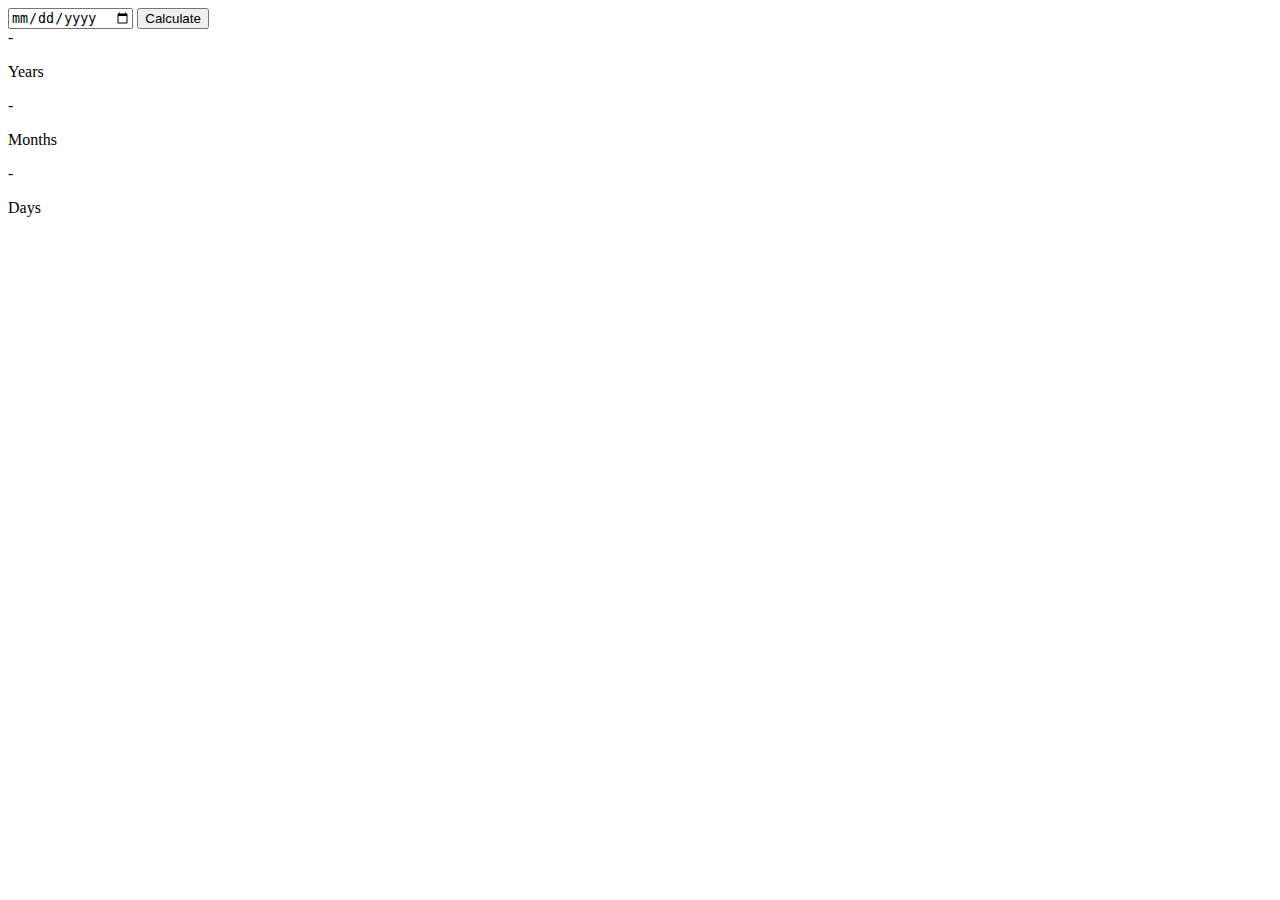
==== Age_calculator/index.html @ d994f3b3 "Age calculator" ====
<!DOCTYPE html>
<html lang="en" >
<head>
  <meta charset="UTF-8">
  <title>CodePen - Age Calculator</title>
  <link rel='stylesheet' href='https://fonts.googleapis.com/css2?family=Montserrat:wght@400;500&amp;display=swap'><link rel="stylesheet" href="./style.css">

</head>
<body>
<!-- partial:index.partial.html -->
<div class="container">
  <div class="input-wrapper">
    <input type="date" id="date-input" />
    <button id="calc-age-btn">Calculate</button>
  </div>
  <div class="output-wrapper">
    <div>
      <span id="years">-</span>
      <p>Years</p>
    </div>
    <div>
      <span id="months">-</span>
      <p>Months</p>
    </div>
    <div>
      <span id="days">-</span>
      <p>Days</p>
    </div>
  </div>
</div>
<!-- partial -->
  <script  src="./script.js"></script>

</body>
</html>
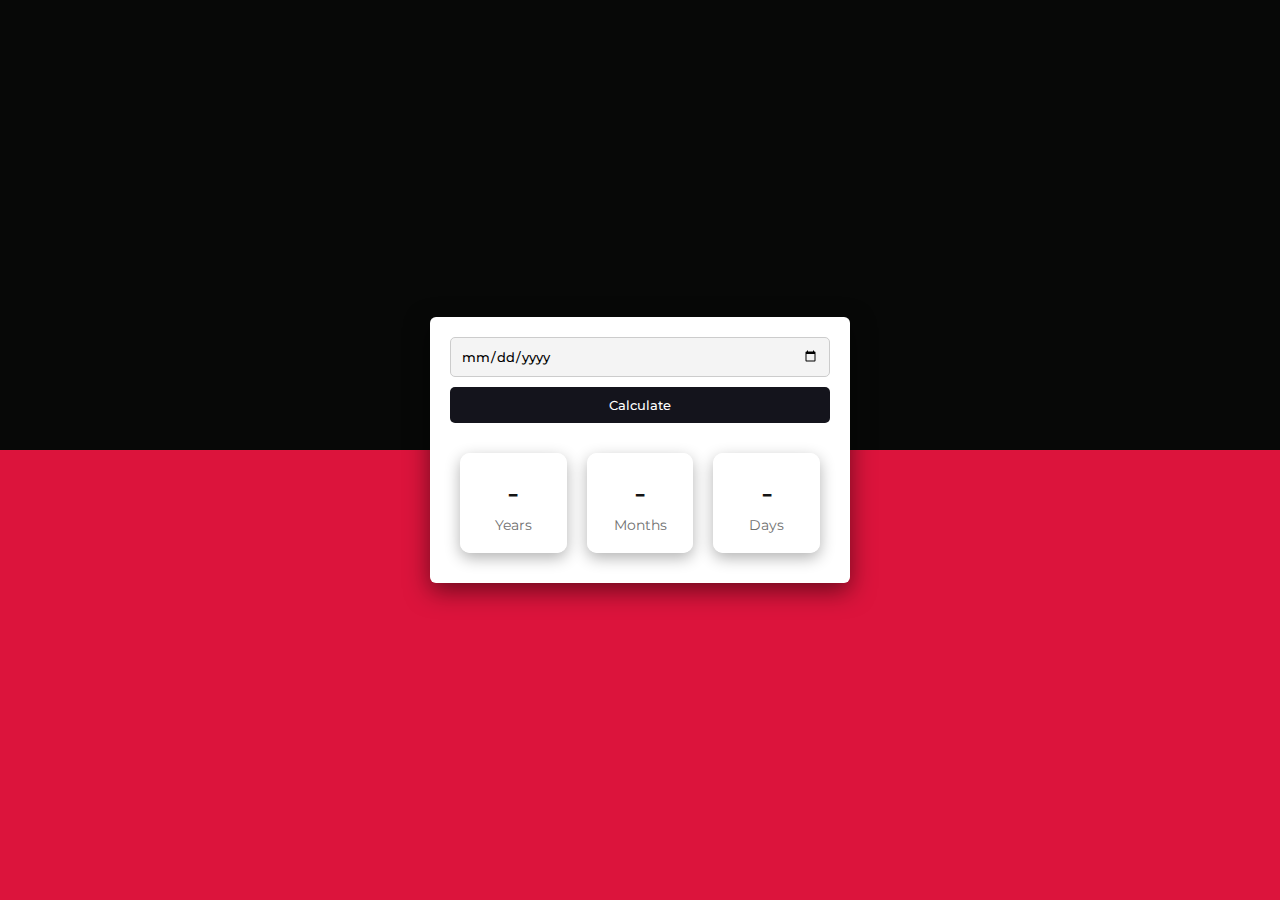
==== commit 00c55d18: "Styles" ====
--- a/Age_calculator/index.html
+++ b/Age_calculator/index.html
@@ -3,7 +3,7 @@
 <head>
   <meta charset="UTF-8">
   <title>CodePen - Age Calculator</title>
-  <link rel='stylesheet' href='https://fonts.googleapis.com/css2?family=Montserrat:wght@400;500&amp;display=swap'><link rel="stylesheet" href="./style.css">
+  <link rel='stylesheet' href='https://fonts.googleapis.com/css2?family=Montserrat:wght@400;500&amp;display=swap'><link rel="stylesheet" href="./styles.css">
 
 </head>
 <body>
--- a/Age_calculator/styles.css
+++ b/Age_calculator/styles.css
@@ -0,0 +1,109 @@
+* {
+    padding: 0;
+    margin: 0;
+    box-sizing: border-box;
+    font-family: "Montserrat", sans-serif;
+  }
+  
+  body {
+    background: linear-gradient(180deg, #070807 50%, #dc143c 50%);
+    display: flex;
+    justify-content: center;
+    align-items: center;
+    min-height: 100vh;
+    margin: 0;
+  }
+  
+  .container {
+    width: 90%;
+    max-width: 420px;
+    text-align: center;
+    padding: 20px;
+    background-color: rgba(255, 255, 255);
+    border-radius: 6px;
+    box-shadow: 0 8px 25px rgba(0, 0, 0, 0.5);
+  }
+  
+  .container * {
+    border: none;
+    outline: none;
+  }
+  
+  .input-wrapper {
+    margin-bottom: 20px;
+    display: grid;
+    gap: 10px;
+  }
+  
+  input[type="date"],
+  input,
+  button {
+    font-weight: 500;
+    border-radius: 5px;
+    padding: 10px;
+    width: 100%;
+    border: 1px solid #ccc;
+    transition: border-color 0.3s;
+  }
+  
+  input[type="date"] {
+    background-color: #f4f4f4;
+  }
+  
+  input:focus,
+  button:focus,
+  input[type="date"]:focus {
+    border-color: #55d0f0;
+  }
+  
+  button {
+    color: #fff;
+    background-color: #14141c;
+    cursor: pointer;
+    transition: background-color 0.3s;
+  }
+  
+  button:hover {
+    background-color: #1a1a28;
+  }
+  
+  .output-wrapper {
+    display: flex;
+    justify-content: center;
+    align-items: flex-start;
+    margin-top: 20px;
+  }
+  
+  .output-wrapper div {
+    flex-basis: calc(50% - 20px);
+    background-color: rgba(255, 255, 255, 0.95);
+    border-radius: 10px;
+    box-shadow: 0 5px 15px rgba(0, 0, 0, 0.3);
+    text-align: center;
+    padding: 20px;
+    margin: 10px;
+  }
+  
+  span {
+    display: block;
+    font-size: 2rem;
+    font-weight: 500;
+    color: #141414;
+    margin-bottom: 5px;
+  }
+  
+  p {
+    font-size: 0.87em;
+    color: #707070;
+    font-weight: 400;
+  }
+  
+  @media (max-width: 768px) {
+    .container {
+      width: 95%;
+    }
+  
+    .output-wrapper div {
+      flex-basis: calc(100% - 20px);
+    }
+  }